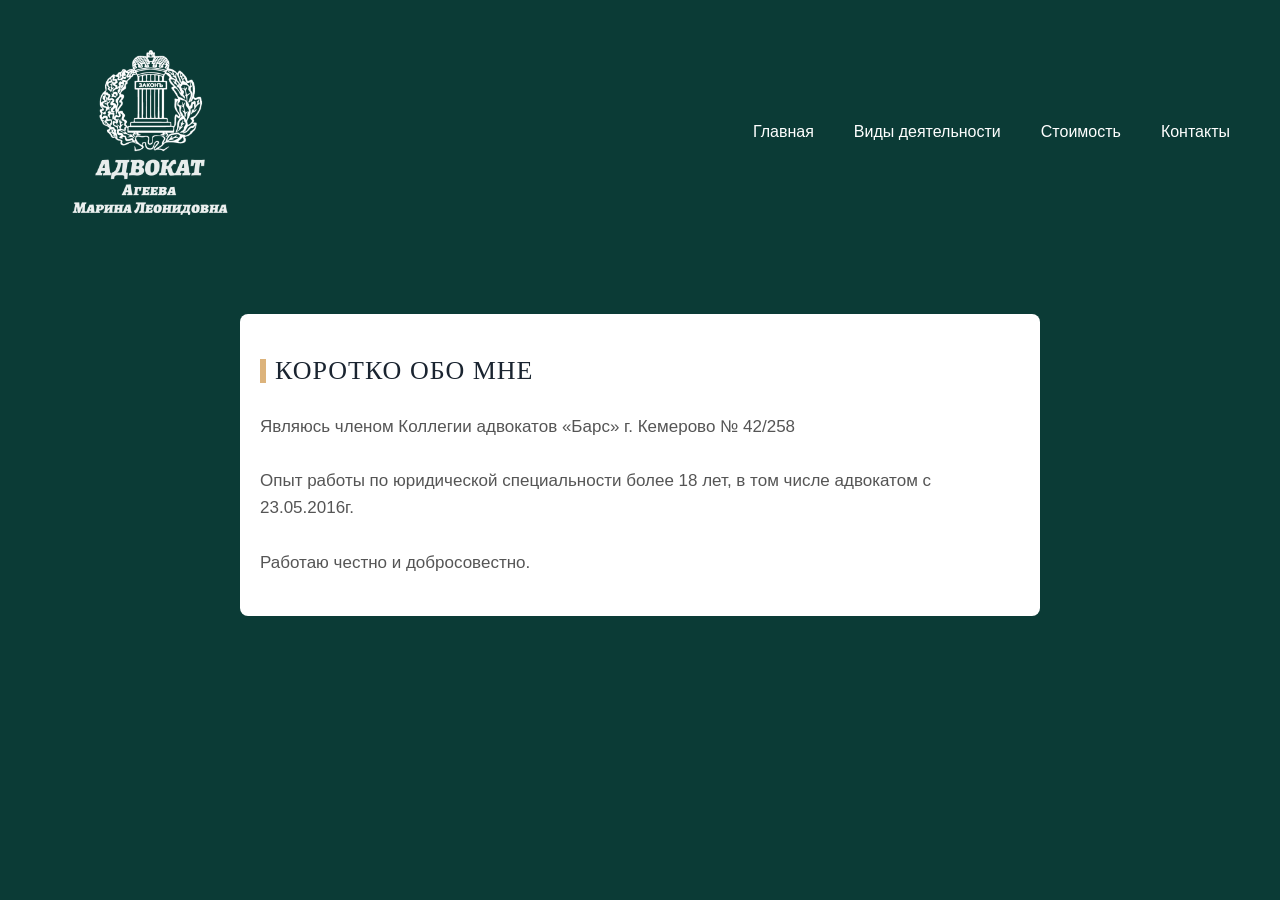
==== index.html @ fbf1f251 "Add files via upload" ====
<!DOCTYPE html>
<html lang="ru">
<head>
    <meta charset="UTF-8">
    <meta name="viewport" content="width=device-width, initial-scale=1.0">
    <title>Адвокат Кузбасса</title>
    <link rel="stylesheet" href="style.css">
</head>
<body>
    <header class="header">
        <div class="logo-container">
            <img src="logo.png" alt="Логотип" class="logo">
        </div>
        <button class="menu-toggle" id="menuToggle">
            <span class="bar"></span>
            <span class="bar"></span>
            <span class="bar"></span>
        </button>
        <nav class="sidebar" id="sidebar">
            <button class="close-btn" id="closeMenu">✕</button>
            <ul class="menu-list">
                <li><a href="index.html">Главная</a></li>
                <li><a href="services.html">Виды деятельности</a></li>
                <li><a href="prices.html">Стоимость</a></li>
                <li><a href="contacts.html">Контакты</a></li>
            </ul>
        </nav>
    </header>

    <main class="main-content">
        <div class="about-section">
            <h1 class="about-title">КОРОТКО ОБО МНЕ</h1>
            <p class="about-text">
                Являюсь членом Коллегии адвокатов «Барс» г. Кемерово № 42/258<br><br>
                Опыт работы по юридической специальности более 18 лет, в том числе адвокатом с 23.05.2016г.<br><br>
                Работаю честно и добросовестно.
            </p>

            
        </div>
    </main>
    </main>

    <script src="script.js"></script>
</body>
</html>
---- style.css ----
* {
    margin: 0;
    padding: 0;
    box-sizing: border-box;
}

body {
    background-color: #0b3b36; /* Зелено-бирюзовый фон */
    color: #ffffff;
    font-family: 'Arial', sans-serif;
    display: flex;
    flex-direction: column;
    min-height: 100vh;
}

.header {
    position: relative;
    padding: 20px;
    display: flex;
    justify-content: center;
    align-items: flex-start;
}

.logo-container {
    margin-top: 10px;
}

.logo {
    max-width: 200px;
    height: auto;
    /* Инвертируем черное лого в белое и убираем фон, чтобы смотрелось на темном сайте */
    filter: invert(1);
    mix-blend-mode: screen; 
}

/* Меню в правом верхнем углу */
.menu-toggle {
    position: absolute;
    top: 25px;
    right: 20px;
    background: transparent;
    border: none;
    cursor: pointer;
    display: flex;
    flex-direction: column;
    gap: 6px;
    z-index: 10;
    padding: 5px;
}

.menu-toggle .bar {
    width: 32px;
    height: 3px;
    background-color: #dcb37b; /* Песочный цвет как на референсе */
    border-radius: 2px;
    transition: 0.3s;
}

.main-content {
    flex: 1;
    padding: 20px;
    text-align: center;
    display: flex;
    flex-direction: column;
    align-items: center;
    margin-top: 10px;
}

h1 {
    font-family: 'Times New Roman', serif;
    font-size: 26px;
    font-weight: normal;
    line-height: 1.3;
    margin-bottom: 25px;
    letter-spacing: 1px;
}

.description {
    font-size: 15px;
    line-height: 1.5;
    max-width: 400px;
    margin-bottom: 40px;
    color: #d1e8e5; /* Светло-бирюзовый текст для читаемости */
}

.cta-button {
    display: inline-block;
    background-color: #dcb37b;
    color: #111;
    text-decoration: none;
    padding: 16px 25px;
    font-weight: bold;
    font-size: 14px;
    border-radius: 4px;
    text-transform: uppercase;
    width: 100%;
    max-width: 320px;
    box-shadow: 0 4px 6px rgba(0,0,0,0.2);
}

/* Шторка меню */
.sidebar {
    position: fixed;
    top: 0;
    right: -100%;
    width: 280px;
    height: 100vh;
    background-color: #0b3b36;
    z-index: 1000;
    transition: right 0.3s ease;
    padding: 80px 30px;
    box-shadow: -5px 0 15px rgba(0,0,0,0.5);
}

.sidebar.open {
    right: 0;
}

.close-btn {
    position: absolute;
    top: 25px;
    right: 20px;
    background: transparent;
    border: 1px solid #dcb37b;
    color: #fff;
    font-size: 18px;
    cursor: pointer;
    width: 40px;
    height: 40px;
    display: flex;
    align-items: center;
    justify-content: center;
    font-weight: 300;
}

.menu-list {
    list-style: none;
    display: flex;
    flex-direction: column;
    gap: 30px;
    text-align: left;
}

.menu-list a {
    color: #ffffff;
    text-decoration: none;
    font-size: 16px;
    font-family: 'Arial', sans-serif;
}

.photo-placeholder {
    height: 180px;
    background: radial-gradient(circle at bottom, #145952 0%, #0b3b36 60%);
    border-top-left-radius: 50% 20%;
    border-top-right-radius: 50% 20%;
    margin-top: auto;
}

/* Десктопная версия: прячем бургер, показываем горизонтальное меню */
@media (min-width: 768px) {
    .header {
        justify-content: space-between;
        align-items: center;
        padding: 30px 50px;
    }

    .logo-container {
        margin-top: 0;
    }

    .menu-toggle, .close-btn {
        display: none !important;
    }

    .sidebar {
        position: static;
        width: auto;
        height: auto;
        background: transparent;
        padding: 0;
        box-shadow: none;
    }

    .menu-list {
        flex-direction: row;
        gap: 40px;
    }

    .menu-list a {
        transition: color 0.3s;
    }

    .menu-list a:hover {
        color: #dcb37b;
    }
}

/* --- Стили для белых блоков --- */
@keyframes slideUpFade {
    from {
        opacity: 0;
        transform: translateY(60px);
    }
    to {
        opacity: 1;
        transform: translateY(0);
    }
}

.contacts-section, .about-section {
    background-color: #ffffff;
    color: #333333;
    width: 100%;
    max-width: 800px;
    padding: 40px 20px;
    border-radius: 8px;
    text-align: left;
    margin-top: 20px;
    opacity: 0; /* начальное состояние до анимации */
    animation: slideUpFade 0.6s cubic-bezier(0.2, 0.8, 0.2, 1) forwards;
}

.about-title {
    position: relative;
    padding-left: 15px;
    font-family: 'Times New Roman', serif;
    font-size: 26px;
    color: #1a2430;
    text-align: left;
    margin-bottom: 25px;
    text-transform: uppercase;
}

.about-title::before {
    content: '';
    position: absolute;
    left: 0;
    top: 5px;
    bottom: 5px;
    width: 6px;
    background-color: #dcb37b;
}

.about-text {
    font-size: 17px;
    line-height: 1.6;
    color: #555;
}

/* Растягиваем белый блок на весь экран для мобилок */
@media (max-width: 768px) {
    .main-content {
        padding-left: 0;
        padding-right: 0;
        padding-bottom: 0;
    }
    .contacts-section, .about-section {
        width: 100%;
        margin-left: 0;
        margin-right: 0;
        margin-bottom: 0;
        border-radius: 24px 24px 0 0;
        padding: 40px 20px;
        flex: 1;
    }
}

.section-title, .form-title {
    font-family: 'Times New Roman', serif;
    font-size: 28px;
    color: #1a2430; /* Темно-синий/черный как на макете */
    text-align: center;
    margin-bottom: 30px;
}

.contacts-info {
    margin-bottom: 50px;
    text-align: left;
}

.contacts-info h3 {
    font-family: 'Times New Roman', serif;
    font-size: 22px;
    margin-bottom: 20px;
    color: #1a2430;
    font-weight: normal;
}

.contacts-info p {
    margin-bottom: 15px;
    font-size: 16px;
    color: #555;
    line-height: 1.5;
}

.contact-link {
    color: #dcb37b;
    text-decoration: none;
    font-weight: 500;
}

.contacts-info p:last-child .contact-link {
    color: #555;
    font-weight: normal;
}

.contact-form-container {
    border-top: 1px solid #eee;
    padding-top: 40px;
}

.contact-form {
    display: flex;
    flex-direction: column;
    gap: 20px;
}

.contact-form input, .contact-form textarea {
    width: 100%;
    padding: 15px;
    border: 1px solid #e0e0e0;
    border-radius: 8px;
    font-family: inherit;
    font-size: 15px;
    outline: none;
    background-color: #fff;
    color: #333;
}

.contact-form input::placeholder, .contact-form textarea::placeholder {
    color: #999;
}

.contact-form input:focus, .contact-form textarea:focus {
    border-color: #dcb37b;
}

.checkbox-label {
    display: flex;
    align-items: flex-start;
    gap: 12px;
    font-size: 14px;
    color: #666;
    line-height: 1.4;
    cursor: pointer;
}

.checkbox-label input {
    margin-top: 4px;
    width: 18px;
    height: 18px;
    flex-shrink: 0;
}

.policy-text a {
    color: #dcb37b;
    text-decoration: none;
}

.submit-btn {
    background-color: #dcb37b;
    color: #111;
    border: none;
    padding: 16px 40px;
    font-size: 16px;
    font-weight: 600;
    border-radius: 8px;
    cursor: pointer;
    align-self: center;
    margin-top: 10px;
    transition: background-color 0.2s;
}

.submit-btn:hover {
    background-color: #c99f68;
}

/* --- Виды дел (Карточки) --- */
.services-grid {
    display: grid;
    grid-template-columns: repeat(auto-fit, minmax(240px, 1fr));
    gap: 15px;
    margin-top: 20px;
}

.service-card {
    background-color: #f8f9fa;
    border-radius: 16px;
    color: #1a2430;
    border-left: 5px solid #dcb37b;
    box-shadow: 0 4px 12px rgba(0,0,0,0.04);
    transition: transform 0.2s ease, box-shadow 0.2s ease;
    overflow: hidden;
    cursor: pointer;
}

.service-card:hover {
    transform: translateY(-3px);
    box-shadow: 0 8px 20px rgba(0,0,0,0.08);
}

.service-header {
    padding: 20px 24px;
    font-weight: 500;
    font-size: 16px;
    display: flex;
    justify-content: space-between;
    align-items: center;
    line-height: 1.4;
}

.arrow {
    font-size: 12px;
    transition: transform 0.3s ease;
    color: #dcb37b;
    margin-left: 15px;
    flex-shrink: 0;
}

.service-card.active .arrow {
    transform: rotate(180deg);
}

.service-desc {
    max-height: 0;
    opacity: 0;
    padding: 0 24px;
    overflow: hidden;
    font-size: 14px;
    color: #555;
    line-height: 1.5;
    transition: all 0.3s ease-in-out;
}

.service-card.active .service-desc {
    max-height: 300px;
    opacity: 1;
    padding: 0 24px 20px 24px;
}
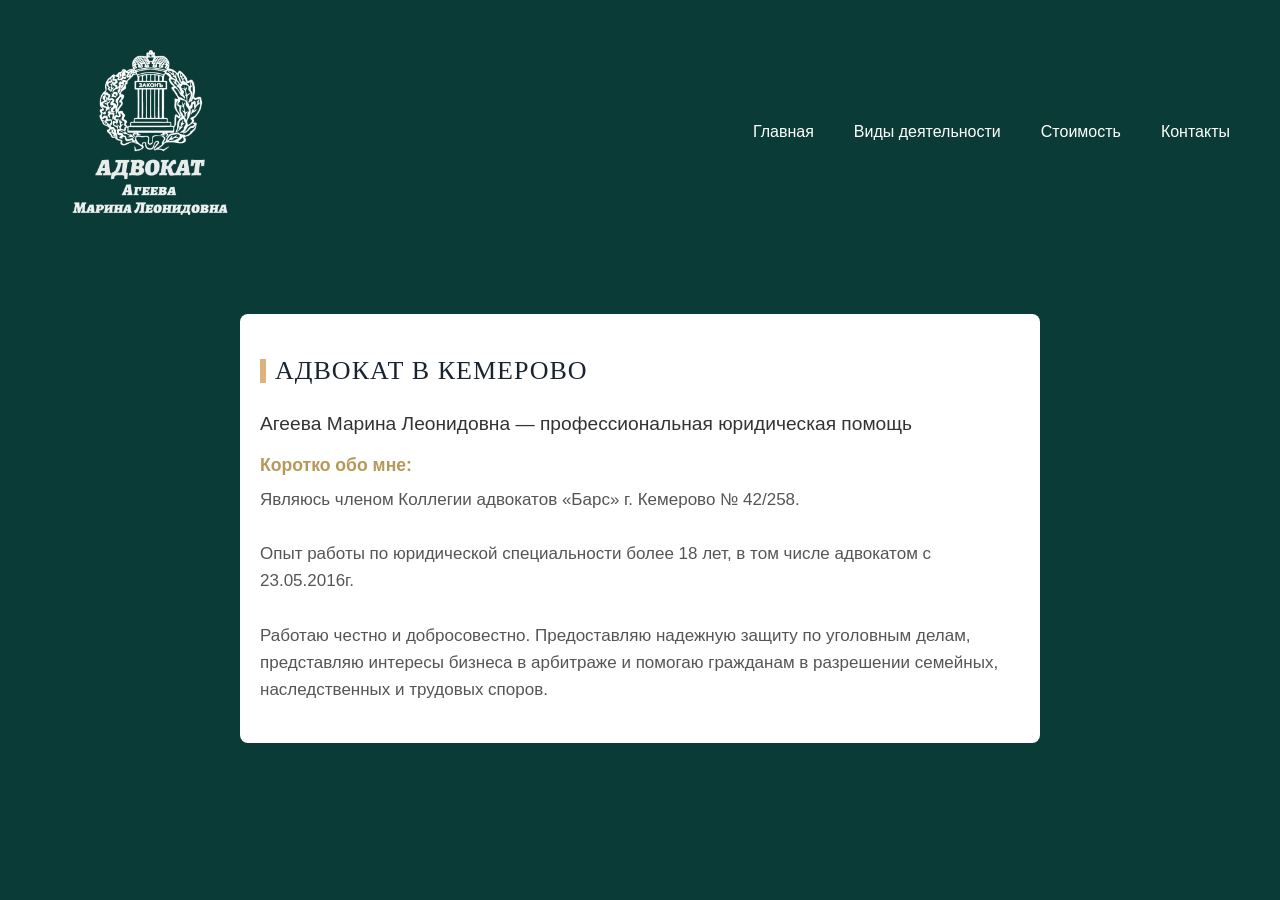
==== commit 3caad65e: "Add files via upload" ====
--- a/index.html
+++ b/index.html
@@ -3,7 +3,9 @@
 <head>
     <meta charset="UTF-8">
     <meta name="viewport" content="width=device-width, initial-scale=1.0">
-    <title>Адвокат Кузбасса</title>
+    <meta name="description" content="Услуги опытного адвоката в Кемерово. Агеева Марина Леонидовна. Защита по уголовным, гражданским, арбитражным делам. Стаж более 18 лет.">
+    <meta name="keywords" content="адвокат кемерово, юридические услуги кемерово, юрист кемерово, уголовный адвокат, гражданские дела">
+    <title>Адвокат в Кемерово | Агеева Марина Леонидовна</title>
     <link rel="stylesheet" href="style.css">
 </head>
 <body>
@@ -29,16 +31,16 @@
 
     <main class="main-content">
         <div class="about-section">
-            <h1 class="about-title">КОРОТКО ОБО МНЕ</h1>
+            <h1 class="about-title">Адвокат в Кемерово</h1>
+            <h2 style="font-size: 1.2rem; margin-bottom: 20px; font-weight: normal;">Агеева Марина Леонидовна — профессиональная юридическая помощь</h2>
+            
+            <h3 style="font-size: 1.1rem; margin-bottom: 10px; color: #b8985a;">Коротко обо мне:</h3>
             <p class="about-text">
-                Являюсь членом Коллегии адвокатов «Барс» г. Кемерово № 42/258<br><br>
+                Являюсь членом Коллегии адвокатов «Барс» г. Кемерово № 42/258.<br><br>
                 Опыт работы по юридической специальности более 18 лет, в том числе адвокатом с 23.05.2016г.<br><br>
-                Работаю честно и добросовестно.
+                Работаю честно и добросовестно. Предоставляю надежную защиту по уголовным делам, представляю интересы бизнеса в арбитраже и помогаю гражданам в разрешении семейных, наследственных и трудовых споров.
             </p>
-
-            
         </div>
-    </main>
     </main>
 
     <script src="script.js"></script>
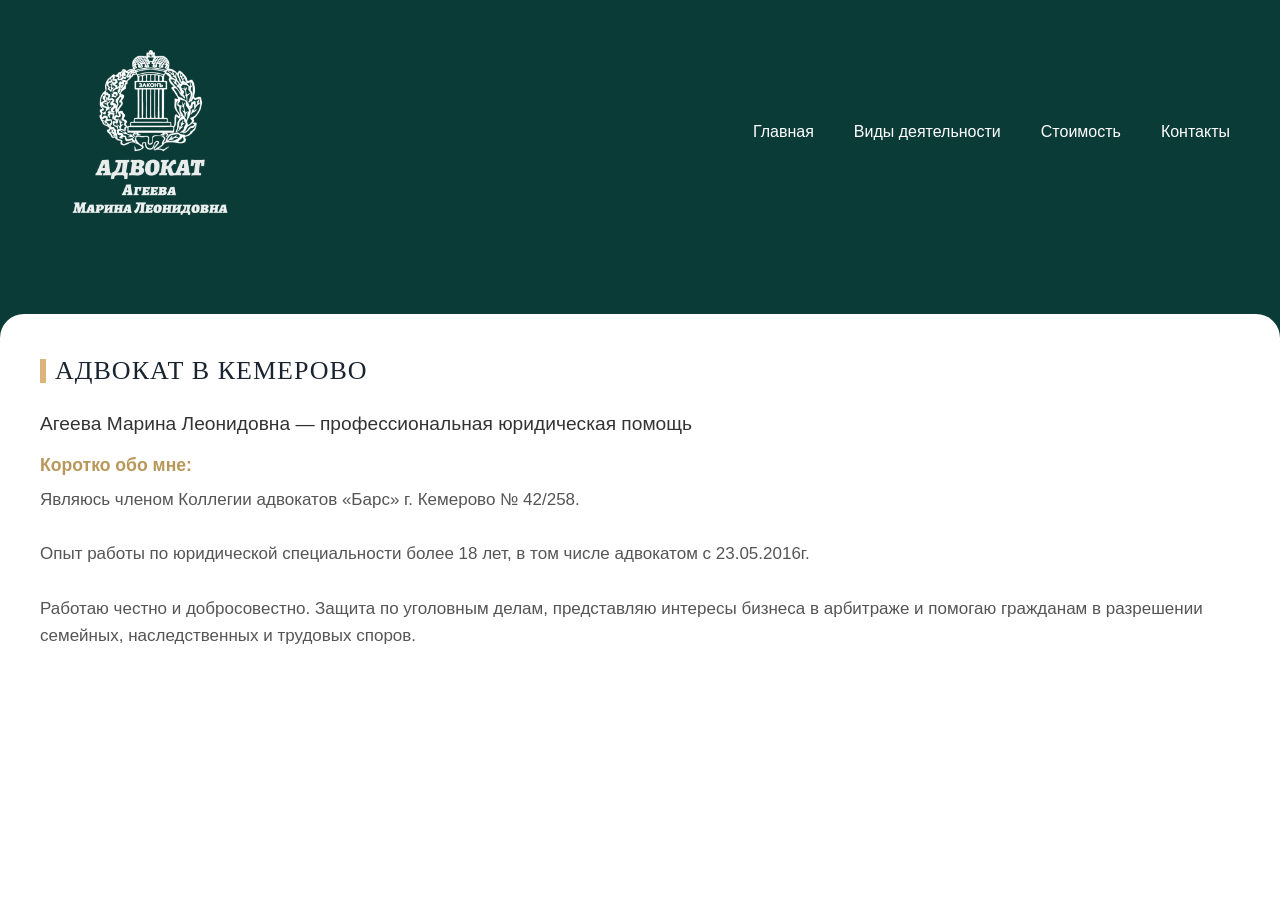
==== commit 27911da5: "Update index.html" ====
--- a/index.html
+++ b/index.html
@@ -7,6 +7,7 @@
     <meta name="keywords" content="адвокат кемерово, юридические услуги кемерово, юрист кемерово, уголовный адвокат, гражданские дела">
     <title>Адвокат в Кемерово | Агеева Марина Леонидовна</title>
     <link rel="stylesheet" href="style.css">
+    <link rel="icon" href="logo.png" type="image/png">
 </head>
 <body>
     <header class="header">
@@ -38,11 +39,11 @@
             <p class="about-text">
                 Являюсь членом Коллегии адвокатов «Барс» г. Кемерово № 42/258.<br><br>
                 Опыт работы по юридической специальности более 18 лет, в том числе адвокатом с 23.05.2016г.<br><br>
-                Работаю честно и добросовестно. Предоставляю надежную защиту по уголовным делам, представляю интересы бизнеса в арбитраже и помогаю гражданам в разрешении семейных, наследственных и трудовых споров.
+                Работаю честно и добросовестно. Защита по уголовным делам, представляю интересы бизнеса в арбитраже и помогаю гражданам в разрешении семейных, наследственных и трудовых споров.
             </p>
         </div>
     </main>
 
     <script src="script.js"></script>
 </body>
-</html>+</html>
--- a/style.css
+++ b/style.css
@@ -58,7 +58,7 @@
 
 .main-content {
     flex: 1;
-    padding: 20px;
+    padding: 20px 0 0 0; /* Убрал боковые отступы, чтобы белый блок растягивался */
     text-align: center;
     display: flex;
     flex-direction: column;
@@ -211,11 +211,12 @@
     background-color: #ffffff;
     color: #333333;
     width: 100%;
-    max-width: 800px;
-    padding: 40px 20px;
-    border-radius: 8px;
+    max-width: none; /* Растягиваем на всю ширину ПК */
+    padding: 40px 40px;
+    border-radius: 24px 24px 0 0; /* Скруглил только верхние углы */
     text-align: left;
     margin-top: 20px;
+    flex: 1; /* Растягивает блок до самого низа */
     opacity: 0; /* начальное состояние до анимации */
     animation: slideUpFade 0.6s cubic-bezier(0.2, 0.8, 0.2, 1) forwards;
 }
